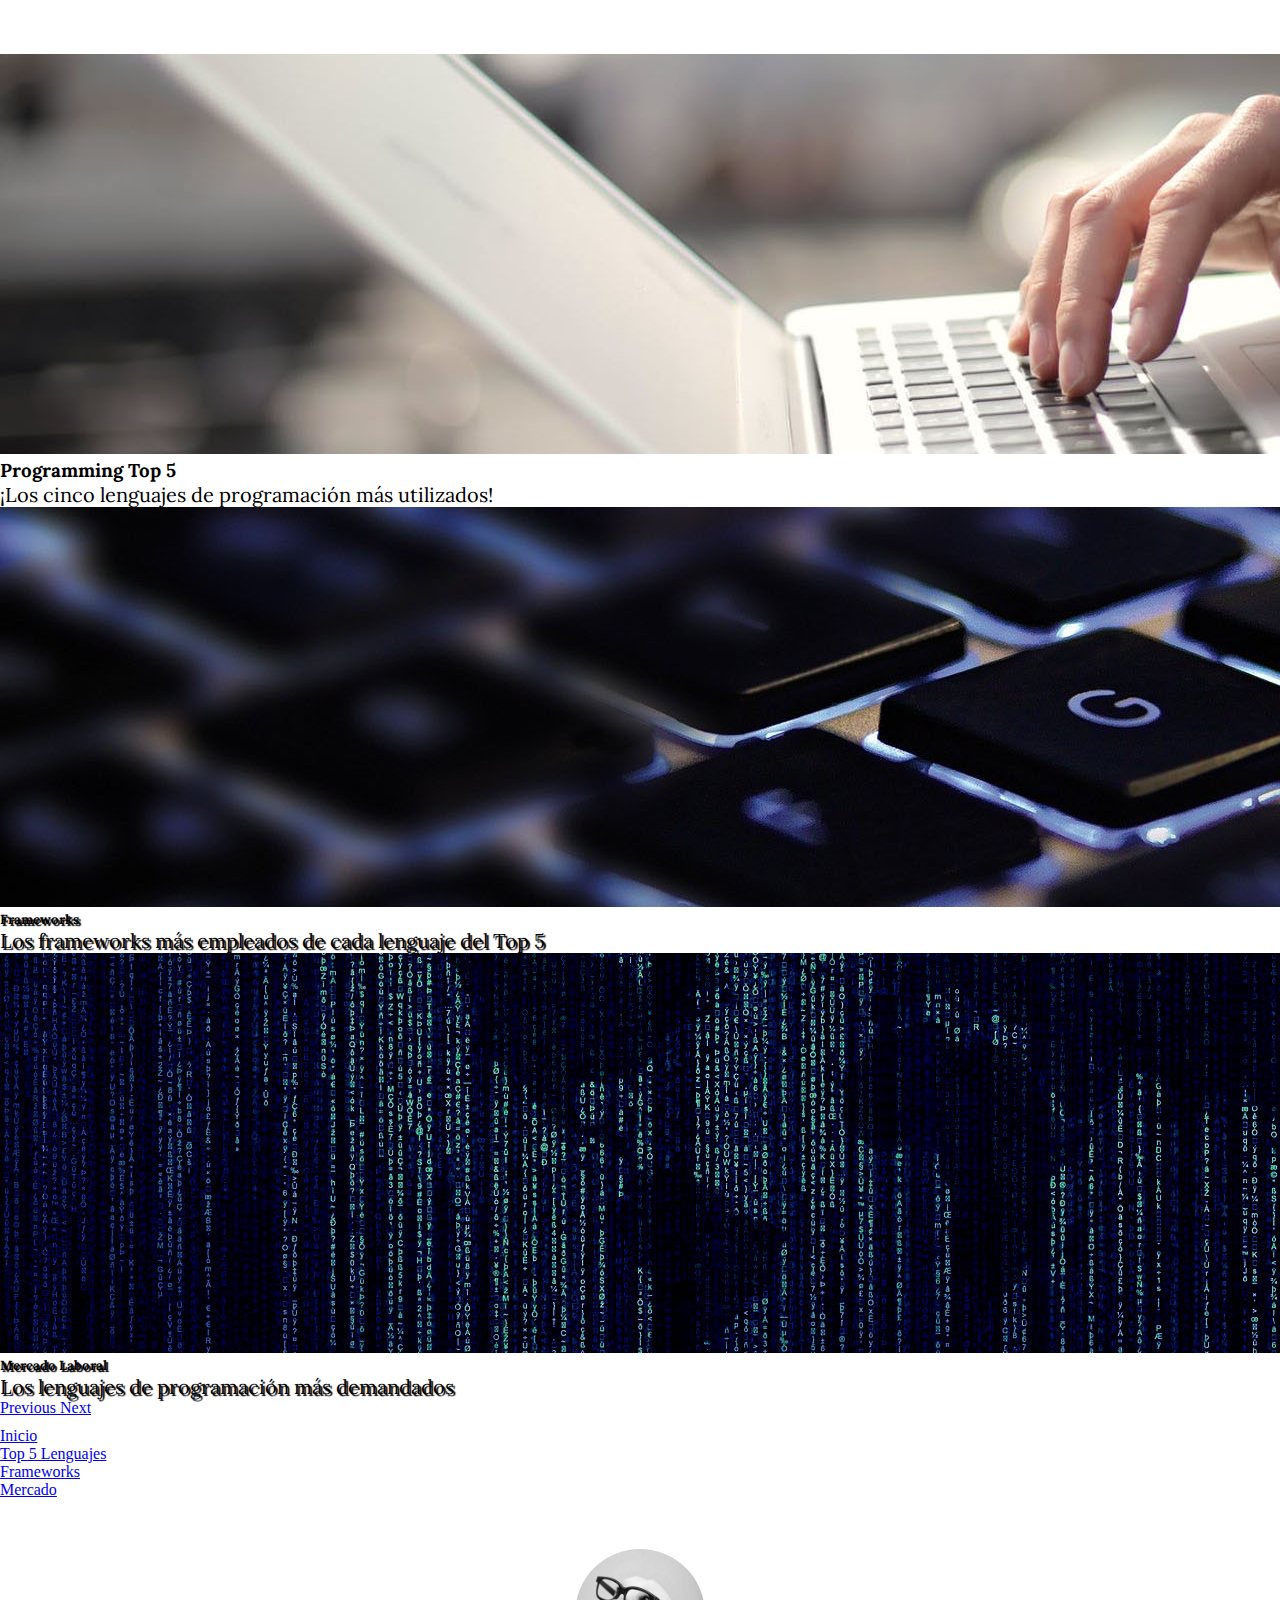
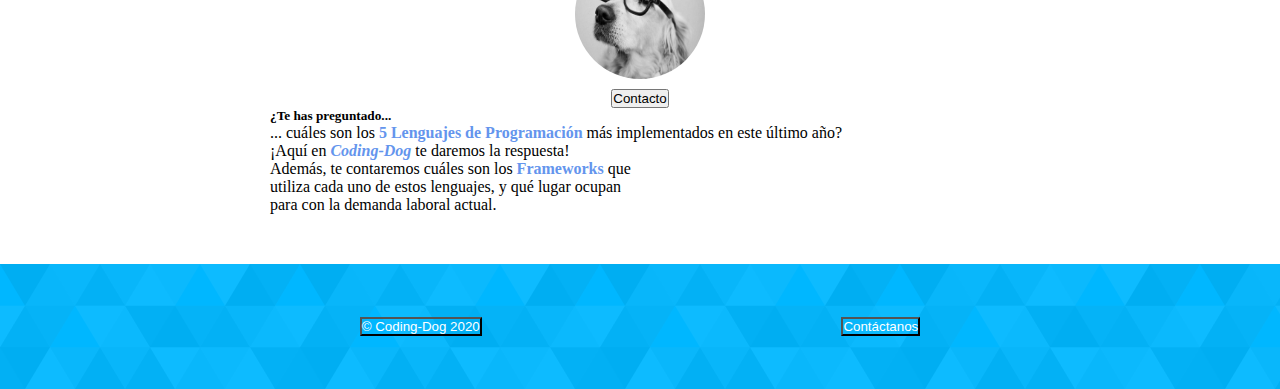
==== index.html @ 776b4d82 "Clone ISPC02 Project" ====
<!doctype html>
<html lang="en">
  <head>
    <!-- Required meta tags -->
    <meta charset="utf-8">
    <meta name="viewport" content="width=device-width, initial-scale=1, shrink-to-fit=no">

    <!-- Bootstrap CSS -->
    <link rel="stylesheet" href="https://cdn.jsdelivr.net/npm/bootstrap@4.5.3/dist/css/bootstrap.min.css" integrity="sha384-TX8t27EcRE3e/ihU7zmQxVncDAy5uIKz4rEkgIXeMed4M0jlfIDPvg6uqKI2xXr2" crossorigin="anonymous">
  <!-- BEM CSS Files -->
    <link rel="stylesheet" href="css/styles.css">
    <link rel="stylesheet" href="css/block.css">
    <link rel="stylesheet" href="css/element.css">
    <link rel="stylesheet" href="css/modifier.css">
    <title>Programming Top 5</title>
  </head>
  <body>

<div class="main-container">

<!-- CAROUSEL -->
    <div id="carouselExampleCaptions"class="carousel slide" data-ride="carousel">
        <ol class="carousel-indicators">
          <li data-target="#carouselExampleCaptions" data-slide-to="0" class="active"></li>
          <li data-target="#carouselExampleCaptions" data-slide-to="1"></li>
          <li data-target="#carouselExampleCaptions" data-slide-to="2"></li>
        </ol>
        <div class="carousel-inner">
          <div class="carousel-item active">
            <img src="images/carousel-05.jpg" class="d-block w-100" alt="Fingers typing code">
            <div class="carousel-caption d-none d-md-block">
              <h3 class="carousel__text--color carousel__text--whiteshadow display-3">Programming Top 5</h5>
              <p class="carousel__text--color carousel__text--whiteshadow carousel__text--weight display-5">
                  ¡Los cinco lenguajes de programación más utilizados!</p>
            </div>
          </div>
          <div class="carousel-item">
            <img src="images/carousel-01.jpg" class="d-block w-100" alt="Illuminated keyboard">
            <div class="carousel-caption d-none d-md-block">
              <h5 class="carousel__text--blackshadow display-3">Frameworks</h5>
              <p class="carousel__text--weight carousel__text--blackshadow display-5">Los frameworks más empleados de cada lenguaje del Top 5</p>
            </div>
          </div>
          <div class="carousel-item">
            <img src="images/carousel-03.jpg" class="d-block w-100" alt="World map with code background">
            <div class="carousel-caption d-none d-md-block">
              <h5 class="carousel__text--blackshadow display-3">Mercado Laboral</h5>
              <p class="carousel__text--weight carousel__text--blackshadow display-5">Los lenguajes de programación más demandados</p>
            </div>
          </div>
        </div>
        <a class="carousel-control-prev" href="#carouselExampleCaptions" role="button" data-slide="prev">
          <span class="carousel-control-prev-icon" aria-hidden="true"></span>
          <span class="sr-only">Previous</span>
        </a>
        <a class="carousel-control-next" href="#carouselExampleCaptions" role="button" data-slide="next">
          <span class="carousel-control-next-icon" aria-hidden="true"></span>
          <span class="sr-only">Next</span>
        </a>
    </div>

<div class="container">



    <!-- NAV -->

<ul class="nav nav-tabs col-sm-8 nav-justified">
    <li class="nav-item">
      <a class="nav-link active disabled" href="#">Inicio</a>
    </li>
    <li class="nav-item">
      <a class="nav-link" href="lenguajes.html">Top 5 Lenguajes</a>
    </li>
    <li class="nav-item">
      <a class="nav-link" href="frameworks.html">Frameworks</a>
    </li>
    <li class="nav-item">
      <a class="nav-link" href="mercado.html">Mercado</a>
    </li>
  </ul>



<!-- PRESENTATION CARD -->

    <div class="card mb-3" style="max-width: 740px;">
        <div class="row no-gutters">
          <div class="col-md-3">
            <img src="images/profile.jpg" class="card-img" alt="Coding Dog">
            <a href="contacto.html"><button type="button" class="btn btn-sm btn-outline-secondary">Contacto</button></a>
          </div>
          <div class="col-md-8">
            <div class="card-body">
              <h5 class="card-title text-center">¿Te has preguntado...</h5>
              <p class="card-text text-center">... cuáles son los <strong>5 Lenguajes de Programación</strong> más implementados en este último año?
              <br>¡Aquí en <strong><i>Coding-Dog</i></strong> te daremos la respuesta!
              <br>Además, te contaremos cuáles son los <strong>Frameworks</strong> que
              <br>utiliza cada uno de estos lenguajes, y qué lugar ocupan
              <br>para con la demanda laboral actual.</p>
              <!-- <p>Aquí en <strong>Coding-Dog</strong> te daremos la respuesta</p> -->
              <!-- <p class="card-text"><small class="text-muted">Last updated 3 mins ago</small></p> -->
            </div>
          </div>
        </div>
      </div>
      
</div>

</div>

<footer class="footer footer-index col-md-12">
  <a href=""><button type="button" class="btn btn-light btn-lg">&copy Coding-Dog 2020</button></a>
  <a href="contacto.html"><button type="button" class="btn btn-light btn-lg">Contáctanos</button></a>
</footer>












    <!-- Optional JavaScript; choose one of the two! -->

    <!-- Option 1: jQuery and Bootstrap Bundle (includes Popper) -->
    <script src="https://code.jquery.com/jquery-3.5.1.slim.min.js" integrity="sha384-DfXdz2htPH0lsSSs5nCTpuj/zy4C+OGpamoFVy38MVBnE+IbbVYUew+OrCXaRkfj" crossorigin="anonymous"></script>
    <script src="https://cdn.jsdelivr.net/npm/bootstrap@4.5.3/dist/js/bootstrap.bundle.min.js" integrity="sha384-ho+j7jyWK8fNQe+A12Hb8AhRq26LrZ/JpcUGGOn+Y7RsweNrtN/tE3MoK7ZeZDyx" crossorigin="anonymous"></script>

    <!-- Option 2: jQuery, Popper.js, and Bootstrap JS
    <script src="https://code.jquery.com/jquery-3.5.1.slim.min.js" integrity="sha384-DfXdz2htPH0lsSSs5nCTpuj/zy4C+OGpamoFVy38MVBnE+IbbVYUew+OrCXaRkfj" crossorigin="anonymous"></script>
    <script src="https://cdn.jsdelivr.net/npm/popper.js@1.16.1/dist/umd/popper.min.js" integrity="sha384-9/reFTGAW83EW2RDu2S0VKaIzap3H66lZH81PoYlFhbGU+6BZp6G7niu735Sk7lN" crossorigin="anonymous"></script>
    <script src="https://cdn.jsdelivr.net/npm/bootstrap@4.5.3/dist/js/bootstrap.min.js" integrity="sha384-w1Q4orYjBQndcko6MimVbzY0tgp4pWB4lZ7lr30WKz0vr/aWKhXdBNmNb5D92v7s" crossorigin="anonymous"></script>
    -->
  </body>
</html>
---- css/styles.css ----
/* RESET */

* {
    margin: 0px;   
    padding: 0px;
    box-sizing: border-box;
}
---- css/block.css ----
/* NAV */

.nav {
    margin: 10px auto 0px;
}



/* PRESENTATION CARD */

.card {
    margin: 40px auto 0px;
}

.form-group {
    margin: auto;
}



/* FOOTER BOTTOM CALCULATE */
.main-container {
    /* border: 3px solid red; */
    min-height: calc(100vh - 175px);
}
---- css/element.css ----
@import url('https://fonts.googleapis.com/css2?family=Lora:wght@400;700&display=swap');

/* CAROUSEL */

.carousel-inner {
    font-family: 'Lora', serif;
}

.carousel-inner p {
    font-size: 20px;
}



/* PRESENTATION CARD */

.card img {
    border-radius: 50%;
    width: 150px;
    height: 150px;
    padding: 10px;
    margin: auto;
}

.card a {
    margin: auto
}

.col-md-3 {
    display: flex;
    flex-direction: column;
}

/* INDEX FILLING */
.index-filling {
    width: 100%;
    height: 85px;
}



/* CARD DECKS */

.card-text p {
    color: yellow;
}

.card-body p {
    margin: auto;
}


/* ICONS SIZE MODIFIED */

#javascript-icon, #aspnet-icon {
    height: 185px;
    width: 185px;
    margin-top: -20px;
    margin-bottom: 0px;
}

#django-icon {
    height: 135px;
    width: 135px;
    margin-top: 20px;
}

#laravel-icon, #python-icon {
    margin-top: 15px;
}


/* FOOTER */

.footer {
    height: 125px;
    background-color: cornflowerblue;
    display: flex;
    justify-content: space-evenly;
    align-items: center;
    background: url(../images/footerbg.svg);
    margin-top: 50px;
}

/* .footer-index {
    margin-top: 152px;
} */

.footer a button {
    background-color: transparent;
    color: white;
    /* border: white; */
}


/* SEND EMAIL */

.send, .send-text {
    display: flex;
    align-items: center;
    justify-content: center;
    color: grey;
}

.send img {
    /* margin: auto; */
}
---- css/modifier.css ----
/* CAROUSEL */

.carousel__text--color {
    color: black;
}

.carousel__text--whiteshadow {
    text-shadow: 2px 2px 1px white;
}

.carousel__text--blackshadow {
    text-shadow: 2px 2px 1px black;
}

.card__deck--p {
    line-height: 2.3em;
}

strong {
    color: cornflowerblue;
}



/* FORM */

.form-button a {
    display: flex;
    margin: auto;
    justify-content: center;
}

.form-button a {
    text-decoration: none;
}
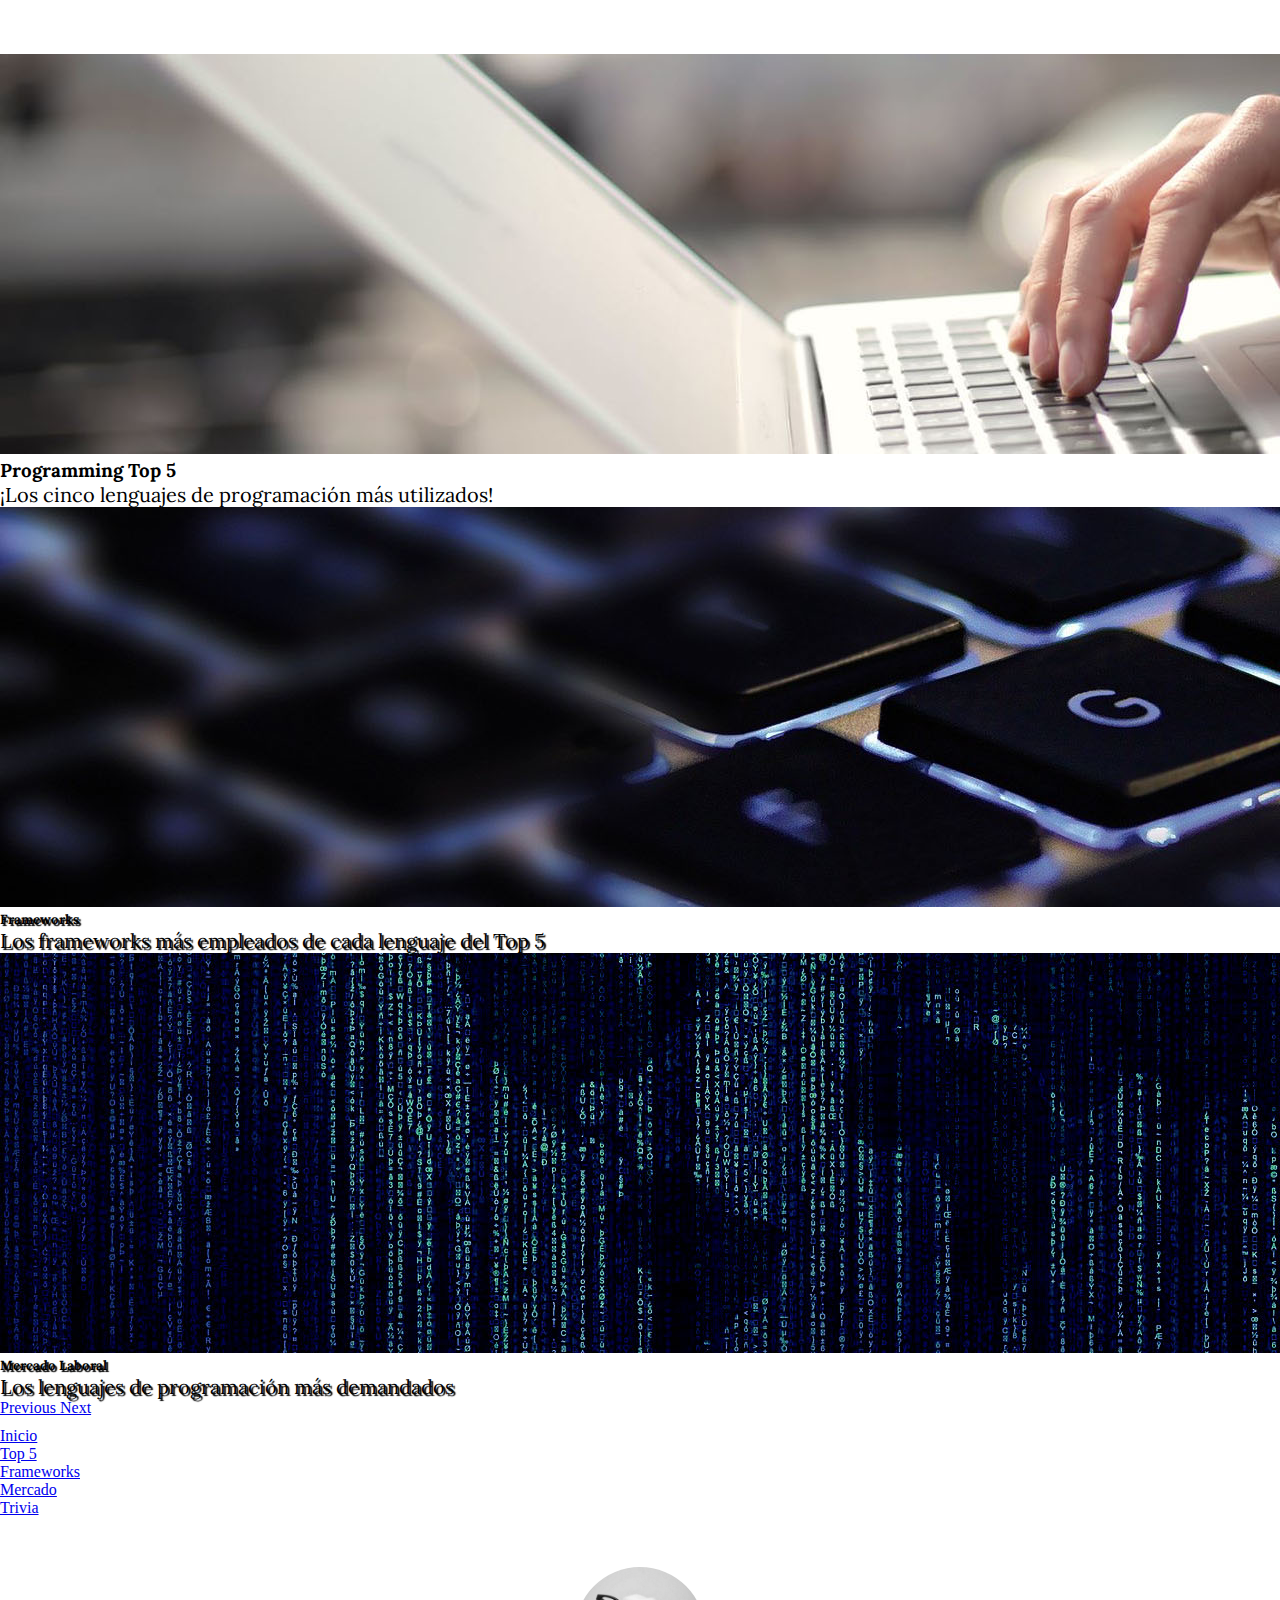
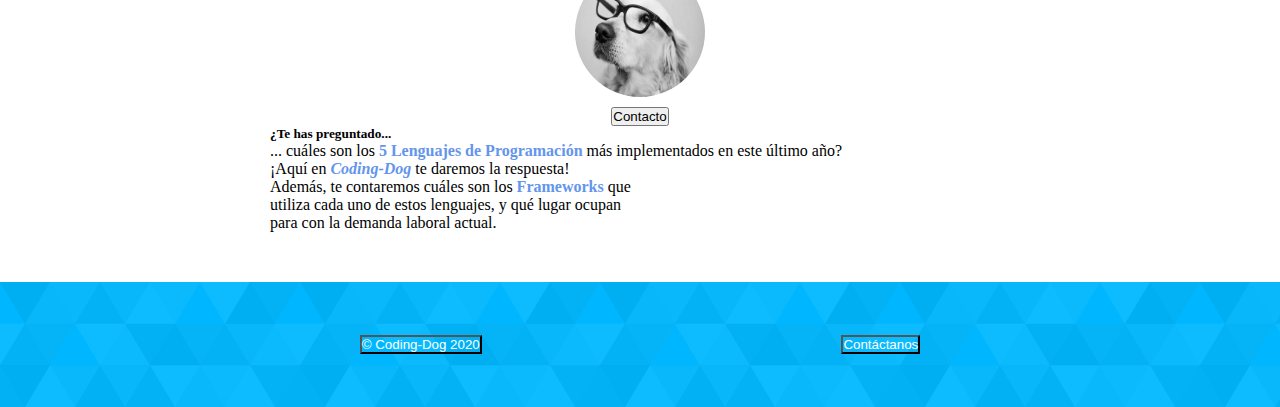
==== commit cd6911d2: "Trivia first develop" ====
--- a/index.html
+++ b/index.html
@@ -70,13 +70,16 @@
       <a class="nav-link active disabled" href="#">Inicio</a>
     </li>
     <li class="nav-item">
-      <a class="nav-link" href="lenguajes.html">Top 5 Lenguajes</a>
+      <a class="nav-link" href="lenguajes.html">Top 5</a>
     </li>
     <li class="nav-item">
       <a class="nav-link" href="frameworks.html">Frameworks</a>
     </li>
     <li class="nav-item">
       <a class="nav-link" href="mercado.html">Mercado</a>
+    </li>
+    <li class="nav-item">
+      <a class="nav-link" href="trivia.html">Trivia</a>
     </li>
   </ul>
 
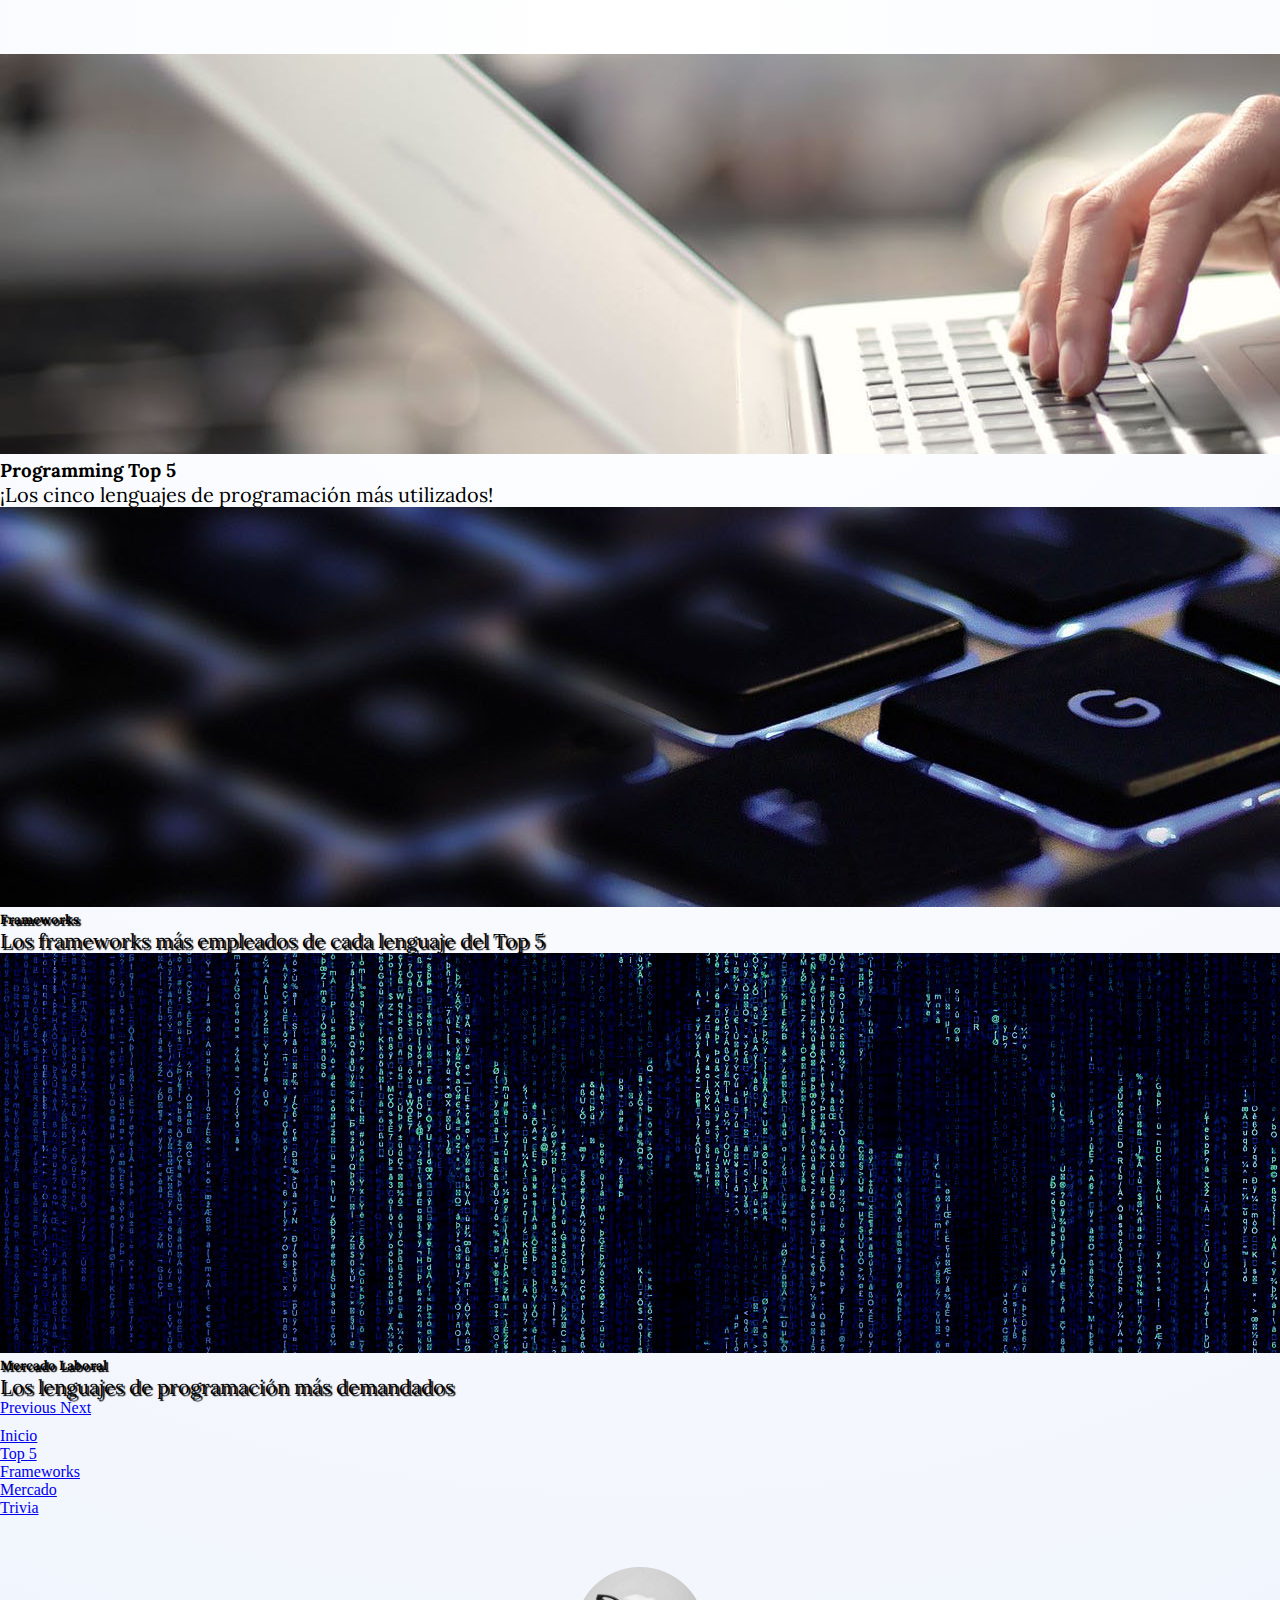
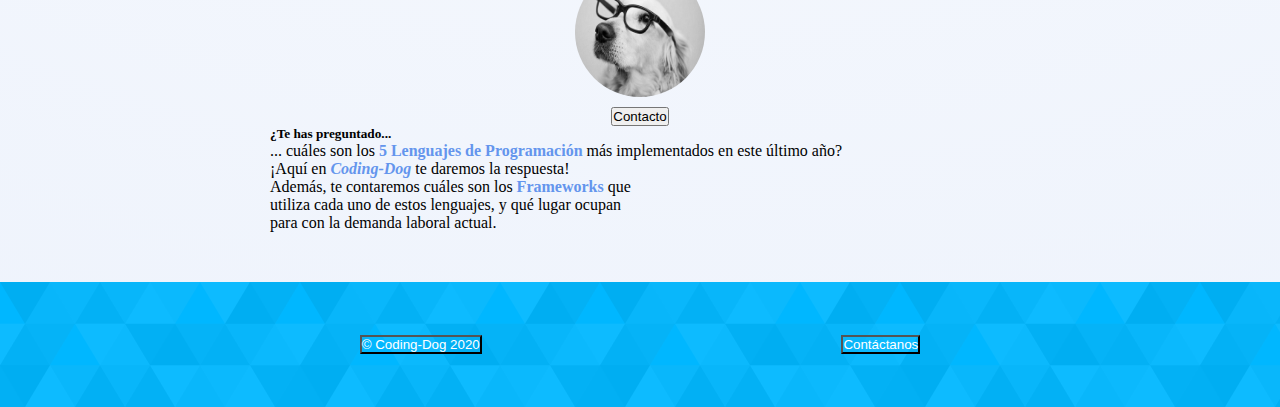
==== commit 1383ff28: "Final update" ====
--- a/index.html
+++ b/index.html
@@ -19,7 +19,7 @@
 <div class="main-container">
 
 <!-- CAROUSEL -->
-    <div id="carouselExampleCaptions"class="carousel slide" data-ride="carousel">
+    <div id="carouselExampleCaptions"class="carousel slide shadow-sm" data-ride="carousel">
         <ol class="carousel-indicators">
           <li data-target="#carouselExampleCaptions" data-slide-to="0" class="active"></li>
           <li data-target="#carouselExampleCaptions" data-slide-to="1"></li>
@@ -87,11 +87,11 @@
 
 <!-- PRESENTATION CARD -->
 
-    <div class="card mb-3" style="max-width: 740px;">
+    <div class="card mb-3 shadow" style="max-width: 740px;">
         <div class="row no-gutters">
           <div class="col-md-3">
             <img src="images/profile.jpg" class="card-img" alt="Coding Dog">
-            <a href="contacto.html"><button type="button" class="btn btn-sm btn-outline-secondary">Contacto</button></a>
+            <a href="contacto.html"><button type="button" class="btn btn-sm btn-outline-secondary shadow-sm">Contacto</button></a>
           </div>
           <div class="col-md-8">
             <div class="card-body">
@@ -113,8 +113,8 @@
 </div>
 
 <footer class="footer footer-index col-md-12">
-  <a href=""><button type="button" class="btn btn-light btn-lg">&copy Coding-Dog 2020</button></a>
-  <a href="contacto.html"><button type="button" class="btn btn-light btn-lg">Contáctanos</button></a>
+  <a href=""><button type="button" class="btn btn-light btn-lg shadow">&copy Coding-Dog 2020</button></a>
+  <a href="contacto.html"><button type="button" class="btn btn-light btn-lg shadow">Contáctanos</button></a>
 </footer>
 
 
--- a/css/styles.css
+++ b/css/styles.css
@@ -6,3 +6,6 @@
     box-sizing: border-box;
 }
 
+body {
+    background-image: radial-gradient( circle farthest-corner at 50.3% 1.8%,  rgb(255, 255, 255) 0%, rgb(238, 243, 252) 100.2% );
+    }--- a/css/block.css
+++ b/css/block.css
@@ -2,6 +2,7 @@
 
 .nav {
     margin: 10px auto 0px;
+    background-color: transparent;
 }
 
 
@@ -16,7 +17,12 @@
     margin: auto;
 }
 
-
+/* TRIVIA LARGER DIV */
+.larger-div{
+    display: flex;
+    justify-content: center;
+    align-items: center;
+}
 
 /* FOOTER BOTTOM CALCULATE */
 .main-container {
--- a/css/element.css
+++ b/css/element.css
@@ -69,6 +69,18 @@
     margin-top: 15px;
 }
 
+/* TRIVIA */
+
+.trivia h3{
+    color: cornflowerblue;
+    margin-bottom: -10px;
+}
+
+.btn1{
+    display: flex;
+    margin: auto;
+    justify-content: center;
+}
 
 /* FOOTER */
 
